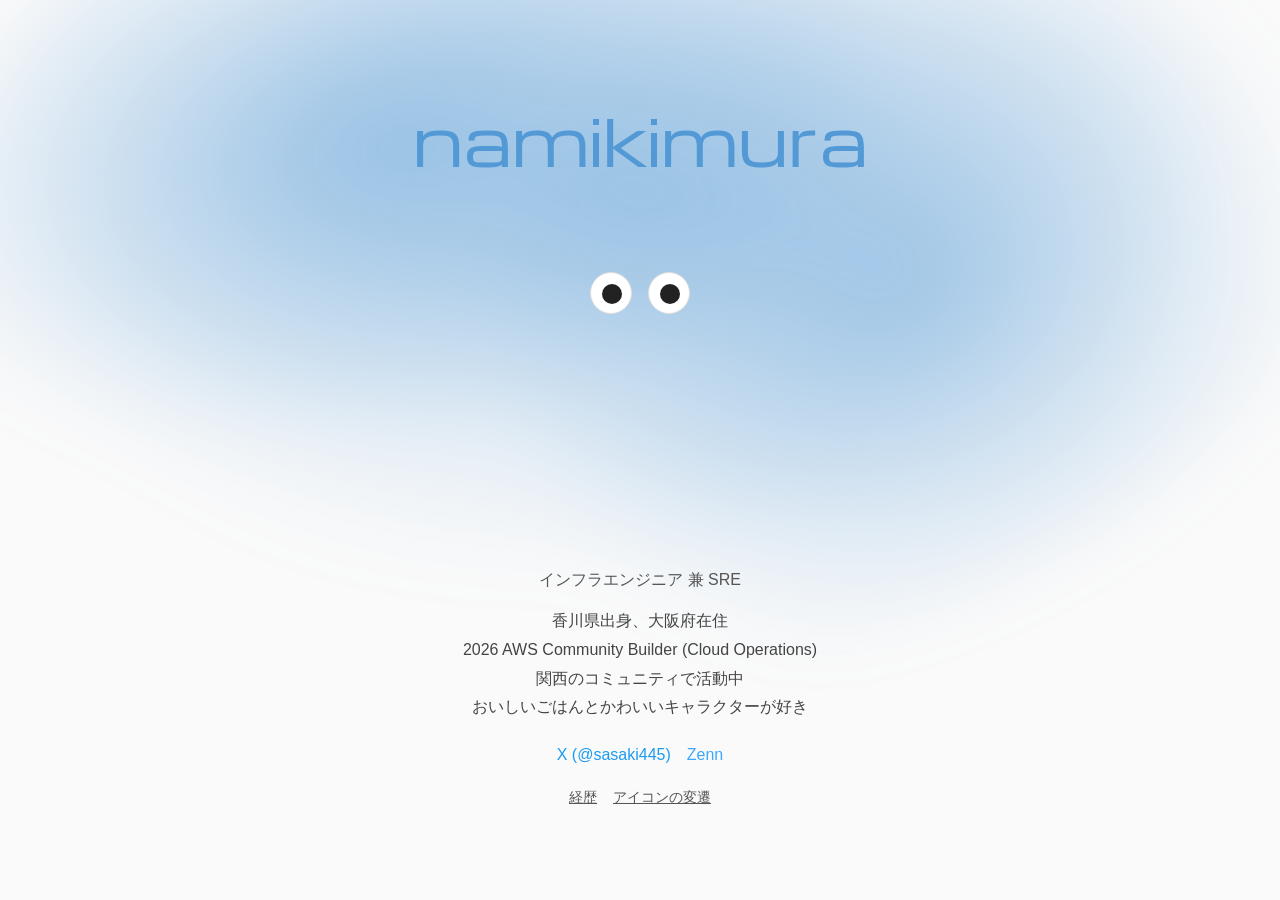
==== index.html @ 89de938d "トップページ: 背景のもやもや装飾と余白・タイトルスタイルを調整" ====
<!DOCTYPE html>
<html lang="ja">
<head>
<meta charset="UTF-8">
<meta name="viewport" content="width=device-width, initial-scale=1.0">
<title>Nami Kimura</title>
<link rel="preconnect" href="https://fonts.googleapis.com">
<link rel="preconnect" href="https://fonts.gstatic.com" crossorigin>
<link href="https://fonts.googleapis.com/css2?family=Michroma&display=swap" rel="stylesheet">
<link rel="stylesheet" href="style.css">
</head>
<body>
<main class="profile">
  <div class="hero">
    <div class="color-blob" aria-hidden="true"></div>
    <h1 class="site-title">namikimura</h1>
    <div class="eyes">
      <div class="eye"><div class="eye-pupil"></div></div>
      <div class="eye"><div class="eye-pupil"></div></div>
    </div>
  </div>
  <p class="role">インフラエンジニア 兼 SRE</p>
  <ul class="info">
    <li>香川県出身、大阪府在住</li>
    <li>2026 AWS Community Builder (Cloud Operations)</li>
    <li>関西のコミュニティで活動中</li>
    <li>おいしいごはんとかわいいキャラクターが好き</li>
  </ul>
  <div class="links">
    <a class="x-link" href="https://x.com/sasaki445" target="_blank" rel="noopener noreferrer">X (@sasaki445)</a>
    <a class="zenn-link" href="https://zenn.dev/namiki64" target="_blank" rel="noopener noreferrer">Zenn</a>
  </div>
  <div class="content-links">
    <a href="career.html">経歴</a>
    <a href="icon-history.html">アイコンの変遷</a>
  </div>
</main>
<script>
  const pupils = document.querySelectorAll(".eye-pupil");
  const eyes = document.querySelectorAll(".eye");
  const maxOffset = 6;

  document.addEventListener("pointermove", (event) => {
    eyes.forEach((eye, i) => {
      const rect = eye.getBoundingClientRect();
      const centerX = rect.left + rect.width / 2;
      const centerY = rect.top + rect.height / 2;
      const angle = Math.atan2(event.clientY - centerY, event.clientX - centerX);
      const x = Math.cos(angle) * maxOffset;
      const y = Math.sin(angle) * maxOffset;
      pupils[i].style.transform = `translate(${x}px, ${y}px)`;
    });
  });
</script>
</body>
</html>
---- style.css ----
* {
  box-sizing: border-box;
}

body {
  margin: 0;
  display: flex;
  justify-content: center;
  align-items: center;
  min-height: 100vh;
  font-family: -apple-system, BlinkMacSystemFont, "Segoe UI", "Hiragino Sans", sans-serif;
  background-color: #fafafa;
  color: #222;
}

.profile {
  position: relative;
  text-align: center;
  padding: 2rem;
}

.profile .hero {
  position: relative;
  margin: 0 0 16rem;
}

.profile h1.site-title {
  margin: 0 0 5.5rem;
  font-family: "Michroma", sans-serif;
  font-size: 4rem;
  font-weight: 400;
  color: #5399D5;
}

.profile .role {
  margin: 0 0 1rem;
  color: #555;
}

.profile .eyes {
  position: relative;
  display: flex;
  gap: 1rem;
  justify-content: center;
}

.profile .color-blob {
  position: absolute;
  top: 50%;
  left: 50%;
  width: 300%;
  height: 440%;
  transform: translate(-50%, -50%) rotate(-8deg);
  border-radius: 58% 42% 63% 37% / 45% 58% 42% 55%;
  background:
    radial-gradient(ellipse 55% 45% at 32% 40%, rgba(83, 153, 213, 0.5), rgba(83, 153, 213, 0) 70%),
    radial-gradient(ellipse 45% 55% at 68% 62%, rgba(83, 153, 213, 0.45), rgba(83, 153, 213, 0) 70%),
    radial-gradient(ellipse 60% 50% at 50% 50%, rgba(83, 153, 213, 0.35), rgba(83, 153, 213, 0) 75%);
  filter: blur(35px);
  z-index: -1;
  pointer-events: none;
}

.profile .eye {
  position: relative;
  z-index: 1;
  width: 42px;
  height: 42px;
  border-radius: 50%;
  background-color: #fff;
  border: 1px solid #ddd;
}

.profile .eye-pupil {
  position: absolute;
  top: 50%;
  left: 50%;
  width: 20px;
  height: 20px;
  margin: -9px 0 0 -9px;
  border-radius: 50%;
  background-color: #222;
  transition: transform 0.05s linear;
}

.profile .info {
  list-style: none;
  margin: 0 0 1.5rem;
  padding: 0;
  color: #444;
  line-height: 1.8;
}

.profile .links {
  display: flex;
  gap: 1rem;
  justify-content: center;
}

.profile .x-link,
.profile .zenn-link {
  text-decoration: none;
  font-weight: 500;
}

.profile .x-link {
  color: #1d9bf0;
}

.profile .zenn-link {
  color: #3ea8ff;
}

.profile .x-link:hover,
.profile .zenn-link:hover {
  text-decoration: underline;
}

.profile .content-links {
  margin-top: 1.5rem;
  display: flex;
  gap: 1rem;
  justify-content: center;
}

.profile .content-links a {
  color: #555;
  font-size: 0.9rem;
}

/* 下層ページ */

.page {
  max-width: 640px;
  margin: 0 auto;
  padding: 2rem 1.5rem 4rem;
  font-family: -apple-system, BlinkMacSystemFont, "Segoe UI", "Hiragino Sans", sans-serif;
  color: #222;
}

.page .back-link {
  display: inline-block;
  margin-bottom: 1.5rem;
  color: #555;
  text-decoration: none;
  font-size: 0.9rem;
}

.page .back-link:hover {
  text-decoration: underline;
}

.page h1 {
  margin: 0 0 2rem;
  font-size: 1.75rem;
  font-weight: 600;
}

.timeline {
  list-style: none;
  margin: 0;
  padding: 0;
  position: relative;
}

.timeline::before {
  content: "";
  position: absolute;
  left: 9px;
  top: 0;
  bottom: 0;
  width: 2px;
  background-color: #ddd;
}

.timeline-item {
  position: relative;
  padding: 0 0 2.5rem 84px;
}

.timeline-item::before {
  content: "";
  position: absolute;
  left: 3px;
  top: 0.3rem;
  width: 14px;
  height: 14px;
  border-radius: 50%;
  background-color: #3ea8ff;
  z-index: 1;
}

.timeline-item:last-child {
  padding-bottom: 0;
}

.timeline-item--talk::after,
.timeline-item--minor::after {
  content: "";
  position: absolute;
  top: -0.2rem;
  left: 9px;
  height: 14px;
  border-left: 2px solid #ddd;
  border-bottom: 2px solid #ddd;
  border-bottom-left-radius: 10px;
}

.timeline-item--talk::after {
  width: 24px;
}

.timeline-item--minor::after {
  width: 48px;
}

.timeline-body p {
  margin: 0 0 0.75rem;
  line-height: 1.7;
}

.timeline-title {
  font-weight: 600;
  color: #3ea8ff;
}

.timeline-item--job::before {
  background-color: #1d6fd1;
}

.timeline-title--job {
  font-size: 1.1rem;
  font-weight: 700;
  color: #1d6fd1;
}

.timeline-title--job .fa-building {
  margin-right: 0.3rem;
}

.timeline-item--talk::before {
  width: 10px;
  height: 10px;
  left: 29px;
  top: 0.5rem;
  background-color: #3ea8ff;
}

.timeline-title--talk {
  font-weight: 600;
  font-size: 0.95rem;
  color: #3ea8ff;
}

.timeline-title--talk a {
  color: inherit;
}

.timeline-title--talk .fa-microphone-lines {
  margin-right: 0.3rem;
}

.timeline-item--minor::before {
  width: 8px;
  height: 8px;
  left: 54px;
  top: 0.55rem;
  background-color: #ccc;
}

.timeline-item--minor {
  padding-bottom: 1.5rem;
}

.timeline-title--minor {
  font-weight: 500;
  font-size: 0.9rem;
  color: #888;
}

.timeline-title--minor a {
  color: #3ea8ff;
}

.timeline-link-icon {
  margin-left: 0.4rem;
  font-size: 0.85em;
}

.talk-subtitle {
  margin: 0.3rem 0 0;
  font-size: 0.85rem;
  color: #666;
}

.talk-subtitle a {
  color: inherit;
}

.timeline-body code {
  background-color: #f0f0f0;
  padding: 0.1rem 0.4rem;
  border-radius: 4px;
  font-size: 0.9em;
}

.timeline-image {
  width: 120px;
  height: 120px;
  object-fit: contain;
  border: 1px solid #ddd;
  border-radius: 8px;
  background-color: #fff;
}

.timeline-image-group {
  display: flex;
  gap: 1rem;
  flex-wrap: wrap;
}
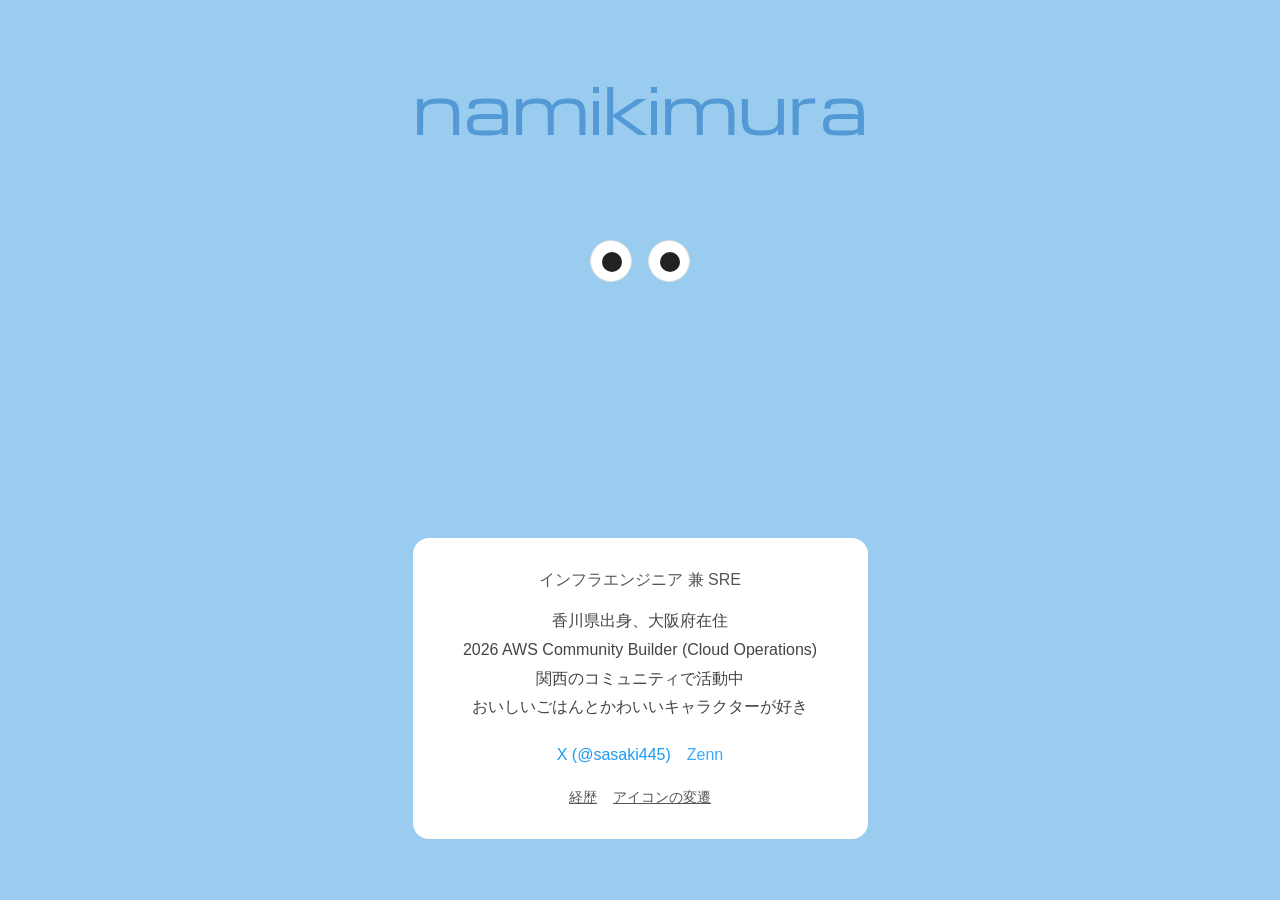
==== commit b36e50f9: "トップページ: 背景色変更、もやもや撤去、テキスト部分のみ白背景に" ====
--- a/index.html
+++ b/index.html
@@ -12,27 +12,28 @@
 <body>
 <main class="profile">
   <div class="hero">
-    <div class="color-blob" aria-hidden="true"></div>
     <h1 class="site-title">namikimura</h1>
     <div class="eyes">
       <div class="eye"><div class="eye-pupil"></div></div>
       <div class="eye"><div class="eye-pupil"></div></div>
     </div>
   </div>
-  <p class="role">インフラエンジニア 兼 SRE</p>
-  <ul class="info">
-    <li>香川県出身、大阪府在住</li>
-    <li>2026 AWS Community Builder (Cloud Operations)</li>
-    <li>関西のコミュニティで活動中</li>
-    <li>おいしいごはんとかわいいキャラクターが好き</li>
-  </ul>
-  <div class="links">
-    <a class="x-link" href="https://x.com/sasaki445" target="_blank" rel="noopener noreferrer">X (@sasaki445)</a>
-    <a class="zenn-link" href="https://zenn.dev/namiki64" target="_blank" rel="noopener noreferrer">Zenn</a>
-  </div>
-  <div class="content-links">
-    <a href="career.html">経歴</a>
-    <a href="icon-history.html">アイコンの変遷</a>
+  <div class="card">
+    <p class="role">インフラエンジニア 兼 SRE</p>
+    <ul class="info">
+      <li>香川県出身、大阪府在住</li>
+      <li>2026 AWS Community Builder (Cloud Operations)</li>
+      <li>関西のコミュニティで活動中</li>
+      <li>おいしいごはんとかわいいキャラクターが好き</li>
+    </ul>
+    <div class="links">
+      <a class="x-link" href="https://x.com/sasaki445" target="_blank" rel="noopener noreferrer">X (@sasaki445)</a>
+      <a class="zenn-link" href="https://zenn.dev/namiki64" target="_blank" rel="noopener noreferrer">Zenn</a>
+    </div>
+    <div class="content-links">
+      <a href="career.html">経歴</a>
+      <a href="icon-history.html">アイコンの変遷</a>
+    </div>
   </div>
 </main>
 <script>
--- a/style.css
+++ b/style.css
@@ -9,13 +9,19 @@
   align-items: center;
   min-height: 100vh;
   font-family: -apple-system, BlinkMacSystemFont, "Segoe UI", "Hiragino Sans", sans-serif;
-  background-color: #fafafa;
+  background-color: #99CCEE;
   color: #222;
 }
 
 .profile {
   position: relative;
   text-align: center;
+  padding: 2rem;
+}
+
+.profile .card {
+  background-color: #fff;
+  border-radius: 16px;
   padding: 2rem;
 }
 
@@ -42,23 +48,6 @@
   display: flex;
   gap: 1rem;
   justify-content: center;
-}
-
-.profile .color-blob {
-  position: absolute;
-  top: 50%;
-  left: 50%;
-  width: 300%;
-  height: 440%;
-  transform: translate(-50%, -50%) rotate(-8deg);
-  border-radius: 58% 42% 63% 37% / 45% 58% 42% 55%;
-  background:
-    radial-gradient(ellipse 55% 45% at 32% 40%, rgba(83, 153, 213, 0.5), rgba(83, 153, 213, 0) 70%),
-    radial-gradient(ellipse 45% 55% at 68% 62%, rgba(83, 153, 213, 0.45), rgba(83, 153, 213, 0) 70%),
-    radial-gradient(ellipse 60% 50% at 50% 50%, rgba(83, 153, 213, 0.35), rgba(83, 153, 213, 0) 75%);
-  filter: blur(35px);
-  z-index: -1;
-  pointer-events: none;
 }
 
 .profile .eye {
@@ -132,10 +121,12 @@
 
 .page {
   max-width: 640px;
-  margin: 0 auto;
+  margin: 2rem auto;
   padding: 2rem 1.5rem 4rem;
   font-family: -apple-system, BlinkMacSystemFont, "Segoe UI", "Hiragino Sans", sans-serif;
   color: #222;
+  background-color: #fff;
+  border-radius: 16px;
 }
 
 .page .back-link {
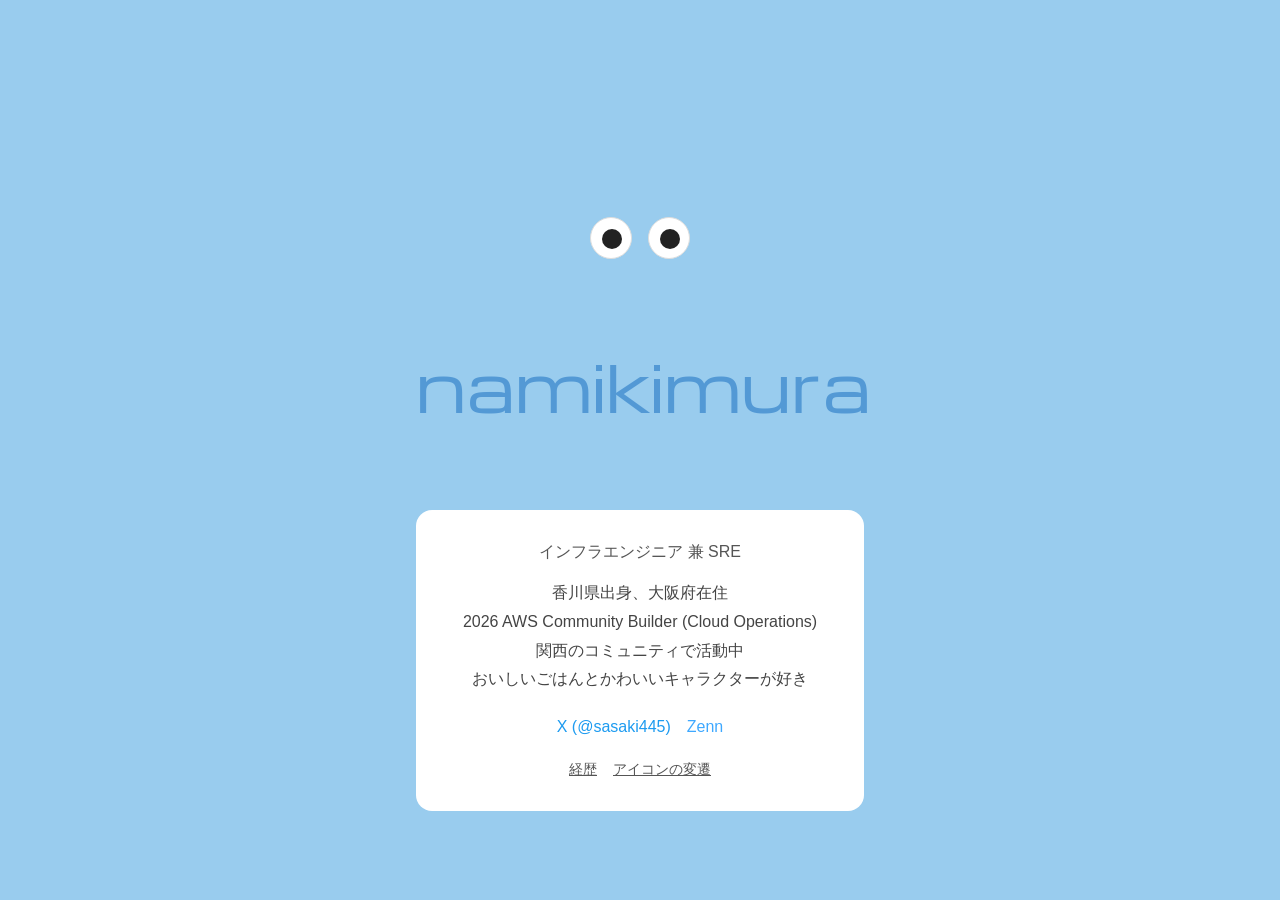
==== commit dba91b92: "トップページ: 目玉→namikimuraの順にレイアウトを変更し、余白を調整" ====
--- a/index.html
+++ b/index.html
@@ -12,11 +12,11 @@
 <body>
 <main class="profile">
   <div class="hero">
-    <h1 class="site-title">namikimura</h1>
     <div class="eyes">
       <div class="eye"><div class="eye-pupil"></div></div>
       <div class="eye"><div class="eye-pupil"></div></div>
     </div>
+    <h1 class="site-title">namikimura</h1>
   </div>
   <div class="card">
     <p class="role">インフラエンジニア 兼 SRE</p>
--- a/style.css
+++ b/style.css
@@ -1,5 +1,9 @@
 * {
   box-sizing: border-box;
+}
+
+html {
+  overflow-x: hidden;
 }
 
 body {
@@ -8,15 +12,19 @@
   justify-content: center;
   align-items: center;
   min-height: 100vh;
+  padding: 1rem;
   font-family: -apple-system, BlinkMacSystemFont, "Segoe UI", "Hiragino Sans", sans-serif;
   background-color: #99CCEE;
   color: #222;
+  overflow-x: hidden;
 }
 
 .profile {
   position: relative;
+  width: 100%;
+  max-width: 480px;
   text-align: center;
-  padding: 2rem;
+  padding: 2rem 1rem;
 }
 
 .profile .card {
@@ -27,13 +35,12 @@
 
 .profile .hero {
   position: relative;
-  margin: 0 0 16rem;
 }
 
 .profile h1.site-title {
-  margin: 0 0 5.5rem;
+  margin: 5rem 0 5rem;
   font-family: "Michroma", sans-serif;
-  font-size: 4rem;
+  font-size: clamp(1.75rem, 10vw, 4rem);
   font-weight: 400;
   color: #5399D5;
 }
@@ -48,6 +55,7 @@
   display: flex;
   gap: 1rem;
   justify-content: center;
+  margin-top: 8rem;
 }
 
 .profile .eye {
@@ -120,6 +128,7 @@
 /* 下層ページ */
 
 .page {
+  width: 100%;
   max-width: 640px;
   margin: 2rem auto;
   padding: 2rem 1.5rem 4rem;
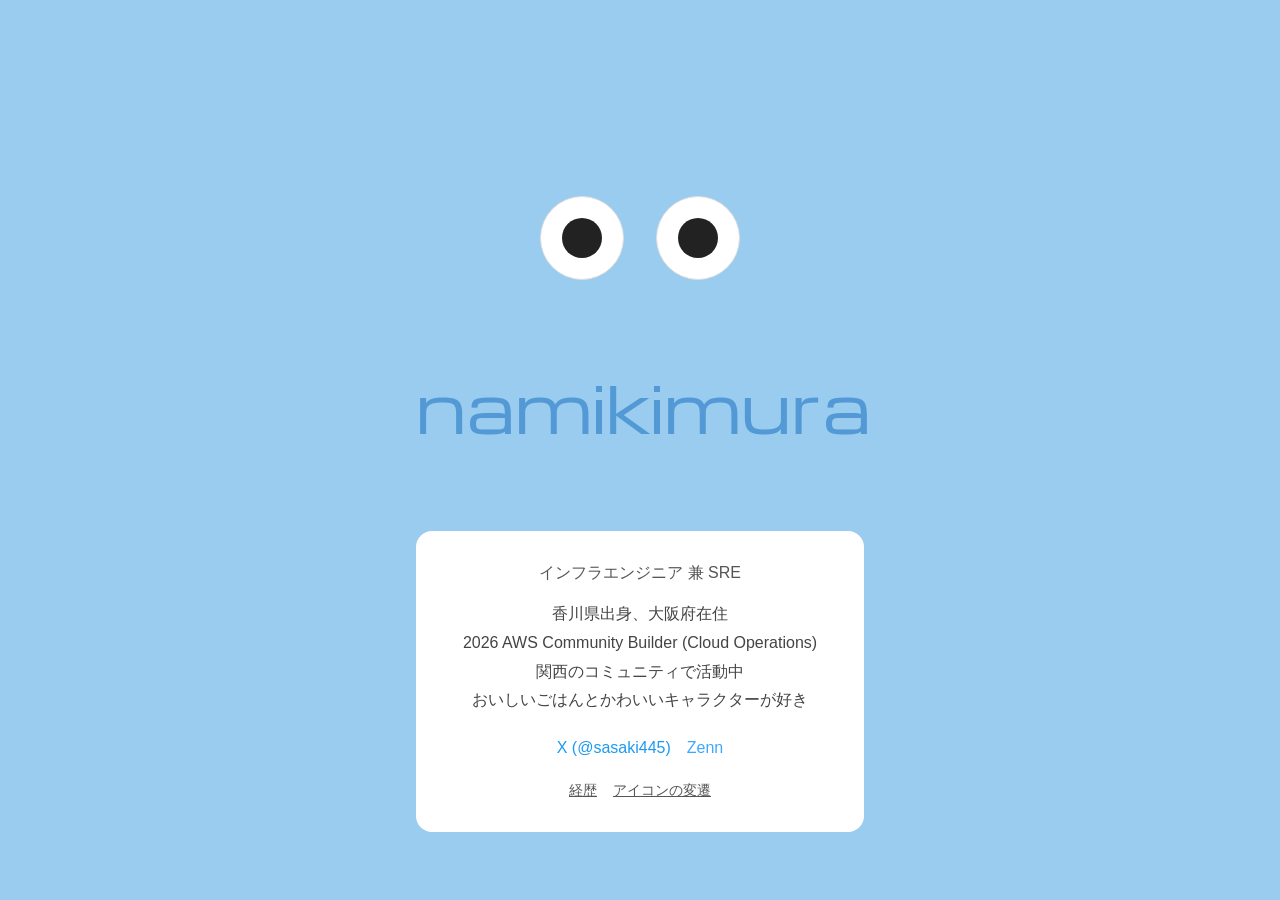
==== commit 7f9703a1: "トップページ: 目玉を2倍に拡大、瞳の中央揃えを修正" ====
--- a/index.html
+++ b/index.html
@@ -39,7 +39,7 @@
 <script>
   const pupils = document.querySelectorAll(".eye-pupil");
   const eyes = document.querySelectorAll(".eye");
-  const maxOffset = 6;
+  const maxOffset = 12;
 
   document.addEventListener("pointermove", (event) => {
     eyes.forEach((eye, i) => {
--- a/style.css
+++ b/style.css
@@ -53,7 +53,7 @@
 .profile .eyes {
   position: relative;
   display: flex;
-  gap: 1rem;
+  gap: 2rem;
   justify-content: center;
   margin-top: 8rem;
 }
@@ -61,8 +61,8 @@
 .profile .eye {
   position: relative;
   z-index: 1;
-  width: 42px;
-  height: 42px;
+  width: 84px;
+  height: 84px;
   border-radius: 50%;
   background-color: #fff;
   border: 1px solid #ddd;
@@ -72,9 +72,9 @@
   position: absolute;
   top: 50%;
   left: 50%;
-  width: 20px;
-  height: 20px;
-  margin: -9px 0 0 -9px;
+  width: 40px;
+  height: 40px;
+  margin: -20px 0 0 -20px;
   border-radius: 50%;
   background-color: #222;
   transition: transform 0.05s linear;
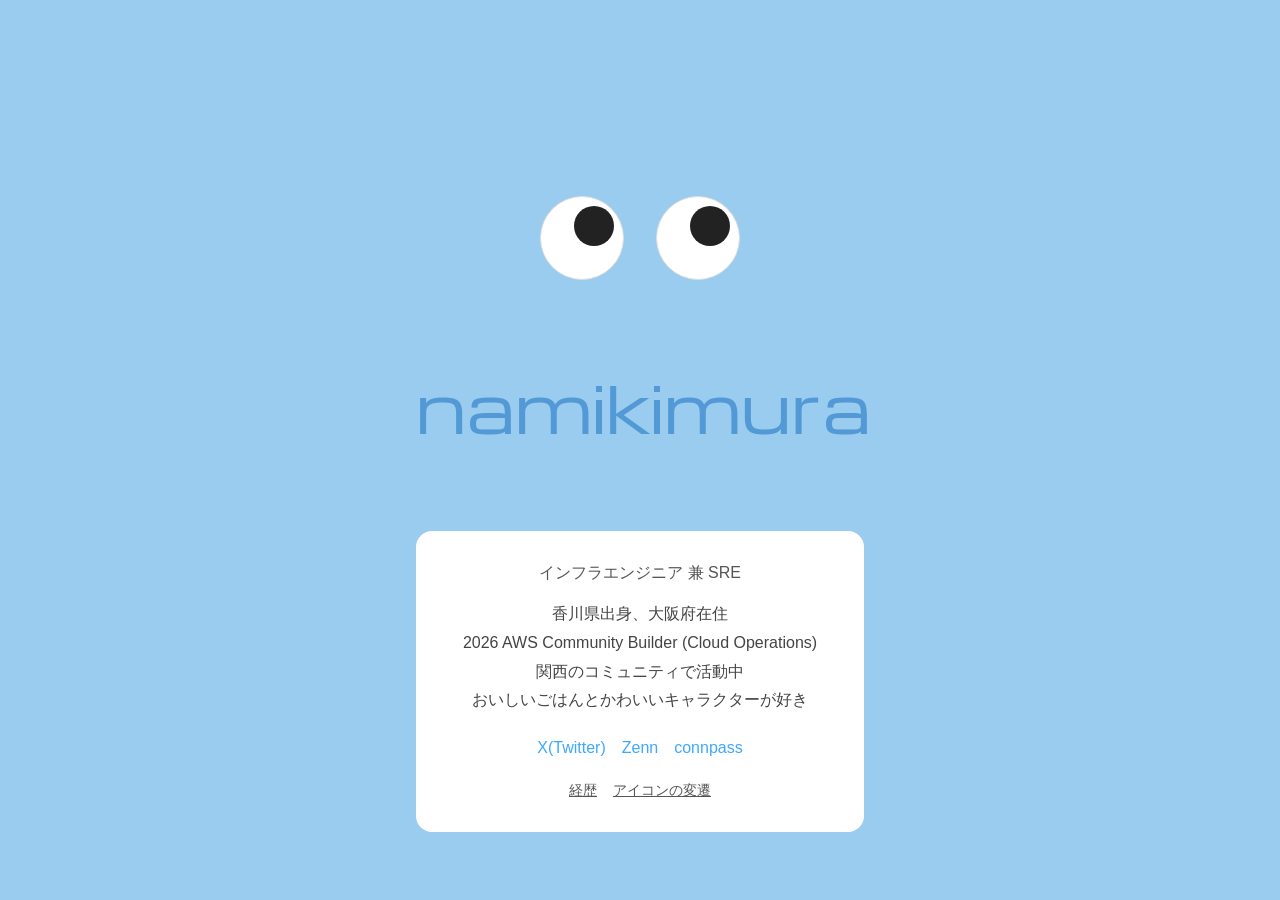
==== commit 87782a84: "トップページ: connpassリンクを追加し、SNSリンクの色を統一" ====
--- a/index.html
+++ b/index.html
@@ -27,8 +27,9 @@
       <li>おいしいごはんとかわいいキャラクターが好き</li>
     </ul>
     <div class="links">
-      <a class="x-link" href="https://x.com/sasaki445" target="_blank" rel="noopener noreferrer">X (@sasaki445)</a>
+      <a class="x-link" href="https://x.com/sasaki445" target="_blank" rel="noopener noreferrer">X(Twitter)</a>
       <a class="zenn-link" href="https://zenn.dev/namiki64" target="_blank" rel="noopener noreferrer">Zenn</a>
+      <a class="connpass-link" href="https://connpass.com/user/sasaki445/" target="_blank" rel="noopener noreferrer">connpass</a>
     </div>
     <div class="content-links">
       <a href="career.html">経歴</a>
--- a/style.css
+++ b/style.css
@@ -77,6 +77,7 @@
   margin: -20px 0 0 -20px;
   border-radius: 50%;
   background-color: #222;
+  transform: translate(12px, -12px);
   transition: transform 0.05s linear;
 }
 
@@ -95,21 +96,21 @@
 }
 
 .profile .x-link,
-.profile .zenn-link {
+.profile .zenn-link,
+.profile .connpass-link {
   text-decoration: none;
   font-weight: 500;
 }
 
-.profile .x-link {
-  color: #1d9bf0;
-}
-
-.profile .zenn-link {
+.profile .x-link,
+.profile .zenn-link,
+.profile .connpass-link {
   color: #3ea8ff;
 }
 
 .profile .x-link:hover,
-.profile .zenn-link:hover {
+.profile .zenn-link:hover,
+.profile .connpass-link:hover {
   text-decoration: underline;
 }
 
@@ -194,6 +195,15 @@
   padding-bottom: 0;
 }
 
+.timeline-item--job,
+.timeline--tight .timeline-item {
+  padding-left: 32px;
+}
+
+.timeline-item--talk {
+  padding-left: 54px;
+}
+
 .timeline-item--talk::after,
 .timeline-item--minor::after {
   content: "";
@@ -305,8 +315,8 @@
 }
 
 .timeline-image {
-  width: 120px;
-  height: 120px;
+  width: 100px;
+  height: 100px;
   object-fit: contain;
   border: 1px solid #ddd;
   border-radius: 8px;
@@ -315,6 +325,14 @@
 
 .timeline-image-group {
   display: flex;
-  gap: 1rem;
-  flex-wrap: wrap;
-}
+  gap: 0.5rem;
+}
+
+.timeline-image-group .timeline-image {
+  flex: 1 1 0;
+  min-width: 0;
+  width: auto;
+  height: auto;
+  max-width: 100px;
+  aspect-ratio: 1 / 1;
+}
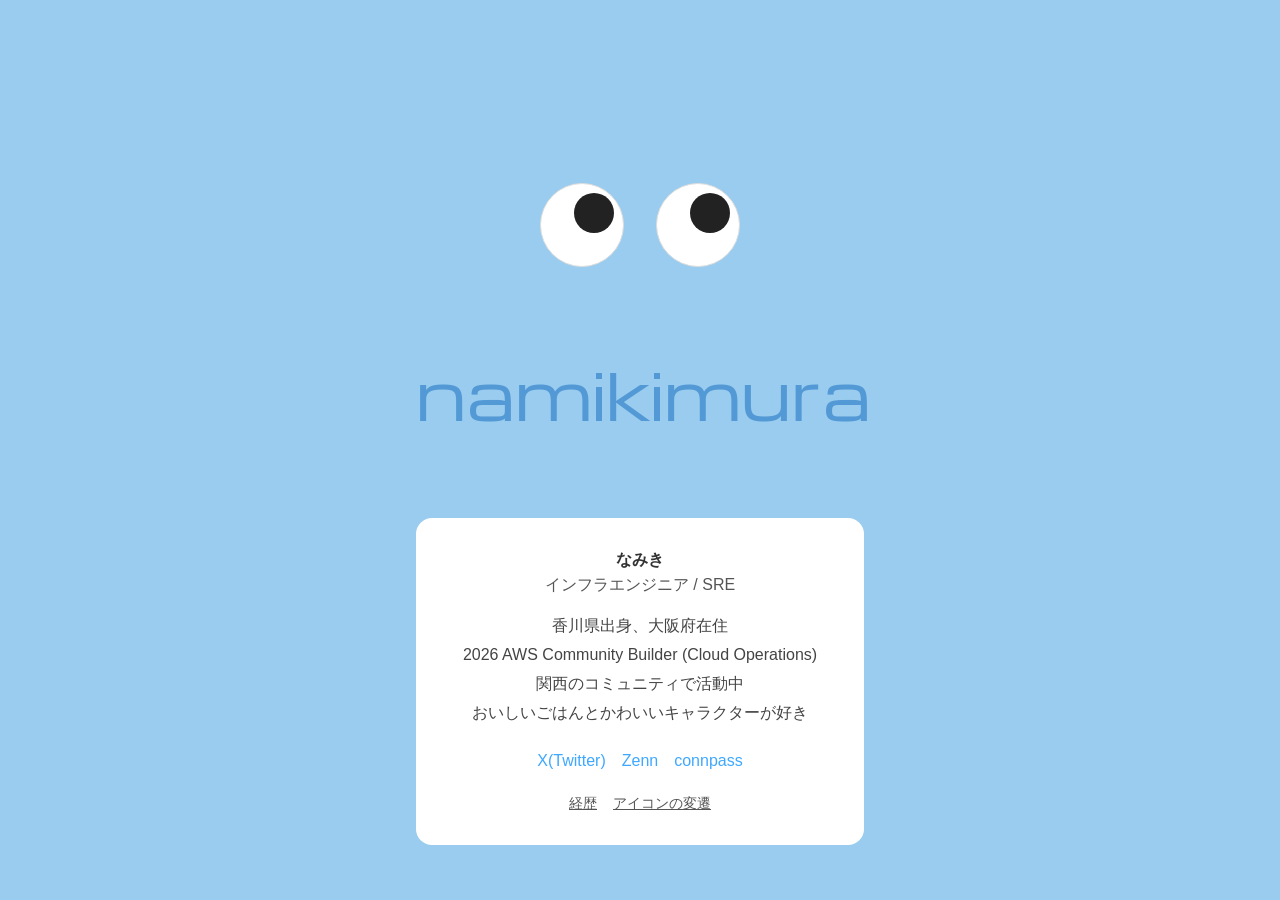
==== commit d88e1c83: "名前追加" ====
--- a/index.html
+++ b/index.html
@@ -3,7 +3,13 @@
 <head>
 <meta charset="UTF-8">
 <meta name="viewport" content="width=device-width, initial-scale=1.0">
-<title>Nami Kimura</title>
+<title>namikimura.net</title>
+<meta property="og:title" content="namikimura.net">
+<meta property="og:type" content="website">
+<meta property="og:url" content="https://namikimura.net/">
+<meta property="og:image" content="https://namikimura.net/images/icon-paint.jpg">
+<meta property="og:description" content="なみきのプロフィールサイト">
+<meta name="twitter:card" content="summary">
 <link rel="preconnect" href="https://fonts.googleapis.com">
 <link rel="preconnect" href="https://fonts.gstatic.com" crossorigin>
 <link href="https://fonts.googleapis.com/css2?family=Michroma&display=swap" rel="stylesheet">
@@ -19,7 +25,8 @@
     <h1 class="site-title">namikimura</h1>
   </div>
   <div class="card">
-    <p class="role">インフラエンジニア 兼 SRE</p>
+    <p class="handle">なみき</p>
+    <p class="role">インフラエンジニア / SRE</p>
     <ul class="info">
       <li>香川県出身、大阪府在住</li>
       <li>2026 AWS Community Builder (Cloud Operations)</li>
@@ -53,6 +60,16 @@
       pupils[i].style.transform = `translate(${x}px, ${y}px)`;
     });
   });
+
+  document.querySelector(".eyes").addEventListener("click", () => {
+    pupils.forEach((pupil) => {
+      const angle = Math.random() * Math.PI * 2;
+      const radius = maxOffset * (0.9 + Math.random() * 0.1);
+      const x = Math.cos(angle) * radius;
+      const y = Math.sin(angle) * radius;
+      pupil.style.transform = `translate(${x}px, ${y}px)`;
+    });
+  });
 </script>
 </body>
 </html>
--- a/style.css
+++ b/style.css
@@ -43,6 +43,12 @@
   font-size: clamp(1.75rem, 10vw, 4rem);
   font-weight: 400;
   color: #5399D5;
+}
+
+.profile .handle {
+  margin: 0 0 0.25rem;
+  font-weight: 700;
+  color: #333;
 }
 
 .profile .role {
